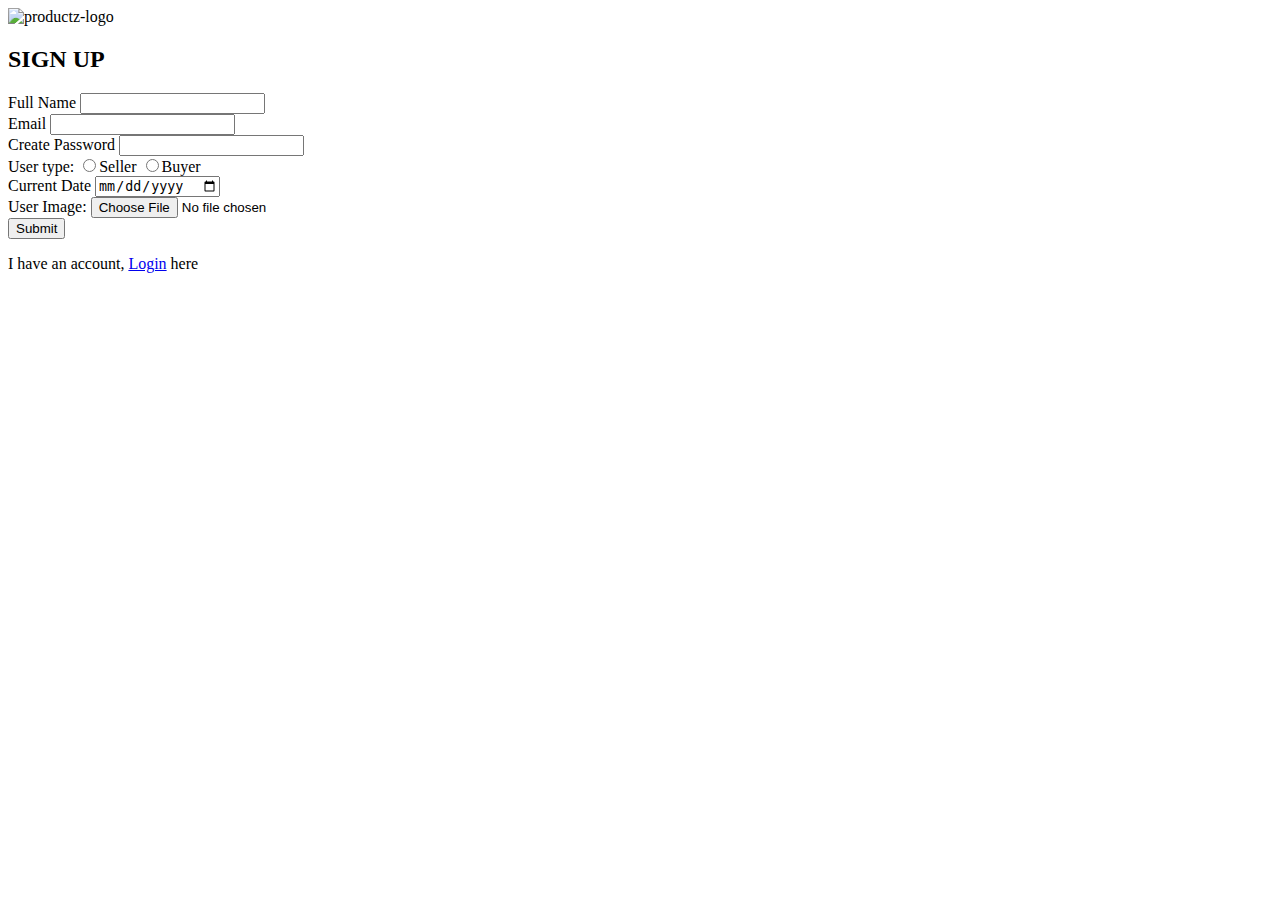
==== signup.html @ 4b50de0f "Add files via upload" ====
<!DOCTYPE html>
<html lang="en">
<head>
    <meta charset="UTF-8">
    <meta name="viewport" content="width=device-width, initial-scale=1.0">
    <title>Sign Up | Productz</title>

    <!-- favicon -->
    <link rel="icon" type="image/x-icon" href="images/Logo.png">

    <!-- CSS link -->
    <link rel="stylesheet" type="text/css" href="css/signup.css">

    <!-- Font Links -->
    <link rel="preconnect" href="https://fonts.googleapis.com">
    <link rel="preconnect" href="https://fonts.gstatic.com" crossorigin>
    <link href="https://fonts.googleapis.com/css2?family=Nerko+One&family=Outfit:wght@100..900&family=Playpen+Sans:wght@100..800&display=swap" rel="stylesheet">
</head>
<body>
    <main>
        <div class="logo">
            <img src="images/Logo.png" alt="productz-logo" width="70px" height="70px">
        </div>
        <form method="post">
            <h2>SIGN UP</h2>
            <div class="fname">
                <label>Full Name</label>
                <input type="text" name="fname" value="" class="input" required><br>
            </div>
            <div class="email">
                <label>Email</label>
                <input type="email" name="email" value="" class="input" required><br>
            </div>
            <div class="pswd">
                <label>Create Password</label>
                <input type="password" name="password" value="" class="input" required>
            </div>
            <div class="user_type">
                <label>User type:</label>
                <input type="radio" name="user_type" class="radio" value="0" required><span>Seller</span>
                <input type="radio" name="user_type" class="radio" value="1" required><span>Buyer</span><br>
            </div>
            <div class="Date">
                <label>Current Date</label>
                <input type="date" name="date" class="Current_date" value="" required><br>
            </div>
            <label>User Image:</label>
            <input type="file" name="image" class="user_img" value="" required><br>
            <input type="submit" name="submit" class="submit" value="Submit">
            <p class="sign_in">I have an account, <a href="login.html">Login</a> here</p>
        </form>
    </main> 
</body>
</html>
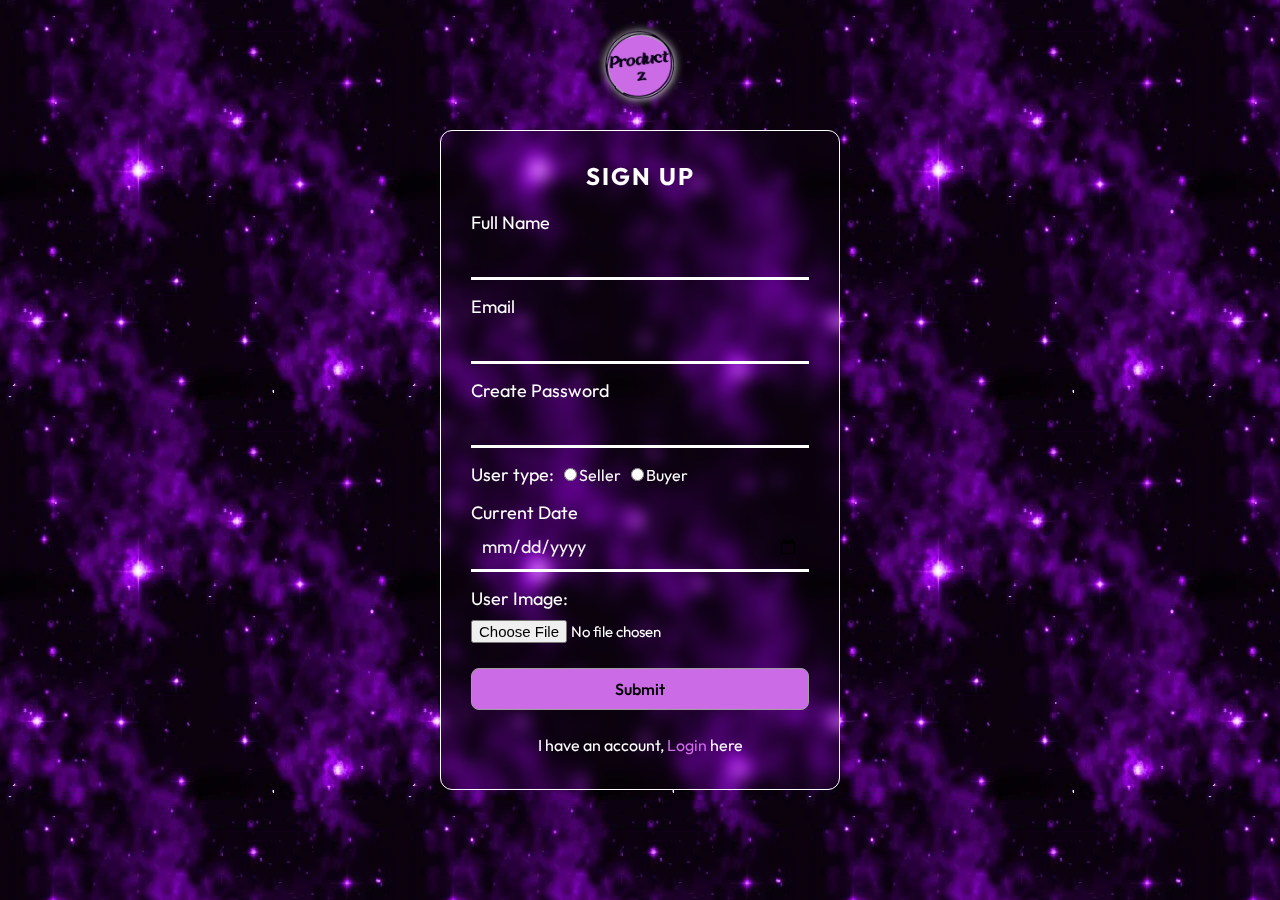
==== commit e0a805c6: "Update signup.html" ====
--- a/signup.html
+++ b/signup.html
@@ -47,7 +47,7 @@
             <label>User Image:</label>
             <input type="file" name="image" class="user_img" value="" required><br>
             <input type="submit" name="submit" class="submit" value="Submit">
-            <p class="sign_in">I have an account, <a href="login.html">Login</a> here</p>
+            <p class="sign_in">I have an account, <a href="index.html">Login</a> here</p>
         </form>
     </main> 
 </body>
--- a/css/signup.css
+++ b/css/signup.css
@@ -0,0 +1,108 @@
+* {
+    margin: 0;
+    padding: 0;
+    box-sizing: border-box;
+    font-family: outfit;
+}
+
+body {
+    color: white;
+    background: url("../images/giphy.webp");
+    display: flex;
+    justify-content: center;
+    align-items: center;
+}
+
+.logo {
+    filter: drop-shadow(0px 0px 5px white);
+    display: flex;
+    justify-content: center;
+    margin-top: 30px;
+}
+
+form {
+    max-width: 400px;
+    height: 660px;
+    backdrop-filter: blur(8px);
+    padding: 30px;
+    border: 1px solid rgba(255, 255, 255);
+    border-radius: 12px;
+    margin-top: 30px;
+    margin-bottom: 20px;
+}
+
+form h2 {
+    letter-spacing: 2px;
+    text-align: center;
+    margin-bottom: 20px;
+}
+
+.fname, .email, .pswd, .user_type,  .Date  {
+    margin: 15px 0;
+}
+
+label {
+    font-size: 18px;
+}
+
+.input, .Current_date {
+    color: #f5f5f5;
+    font-size: 18px;
+    background: none;
+    width: 100%;
+    padding: 10px;
+    border: none;
+    border-bottom: 3px solid white;
+}
+
+.input:focus, .input:valid {
+    color: #4f4f4f;
+    background-color: #fff;
+    outline: none;
+    border-radius: 5px;
+}
+
+.Current_date:focus, .Current_date:valid {
+    color: #4f4f4f;
+    background-color: #fff;
+    outline: none;
+    border-radius: 5px;
+}
+
+.radio {
+    margin-left: 7px;
+}
+
+span {
+    margin-left: 2px;
+}
+ 
+.user_img {
+    font-size: 15px;
+    margin-top: 10px;
+}
+
+.submit {
+    width: 100%;
+    color: black;
+    font-size: 16px;
+    font-weight: 550;
+    background-color: #cb6ce6;
+    padding: 10px 20px;
+    border: 1px solid #9e9e9e;
+    border-radius: 8px;
+    margin: 25px 0px;
+}
+
+.sign_in {
+    text-align: center;
+}
+
+p a {
+    color: #cb6ce6;
+    text-decoration: none;
+}
+
+p a:hover {
+    text-decoration: underline;
+}